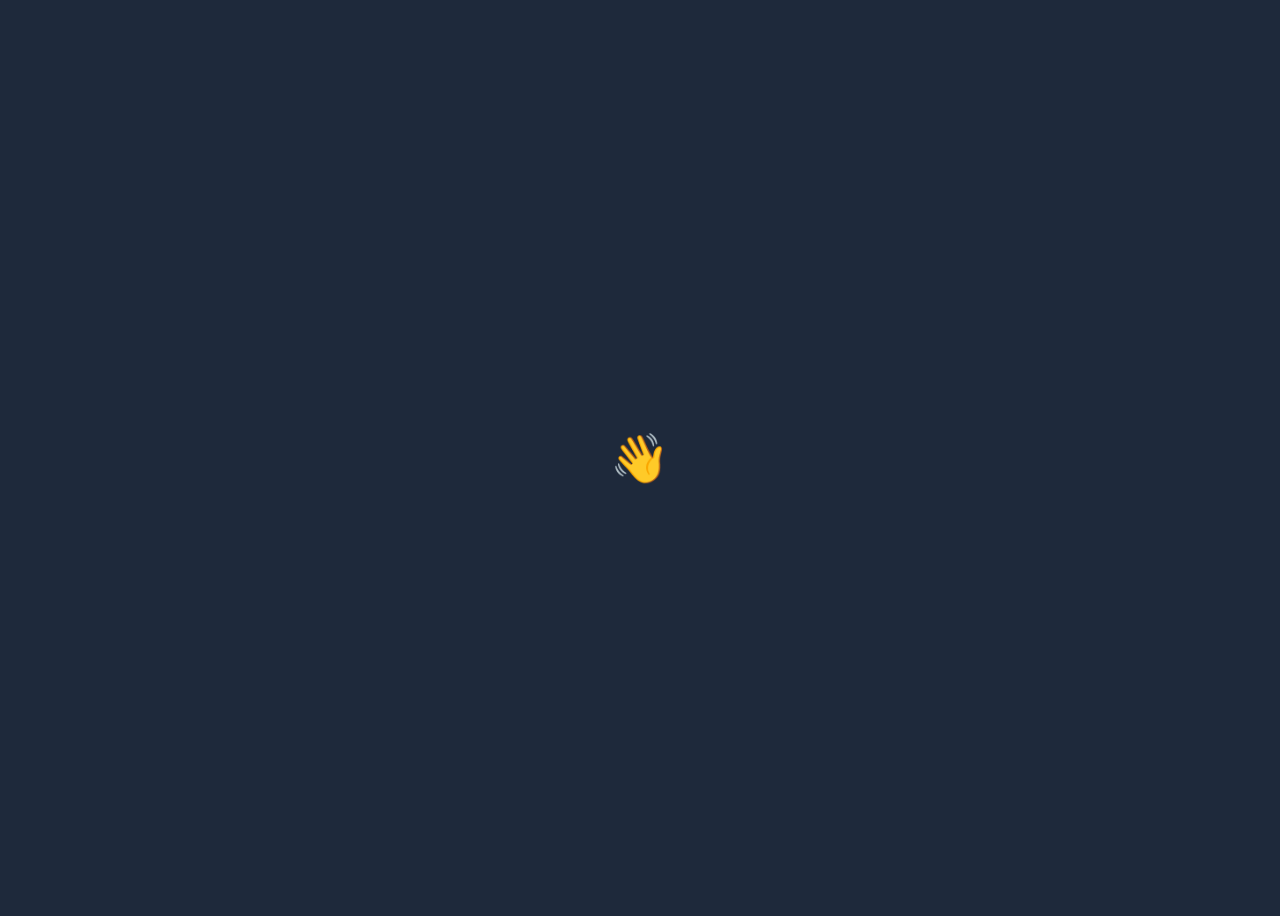
==== index.html @ 17567aab "replaced with emoji" ====
<!DOCTYPE html>
<html lang="en">
<head>
  <meta charset="UTF-8">
  <meta name="viewport" content="width=device-width, initial-scale=1.0">
  <title>👋</title>
  <style>
    body {
      background-color: #1e293b;
      display: flex;
      justify-content: center;
      align-items: center;
      height: 100vh;
      font-size: 3rem;
    }
  </style>
</head>
<body>
  <p>👋</p>
</body>
</html>
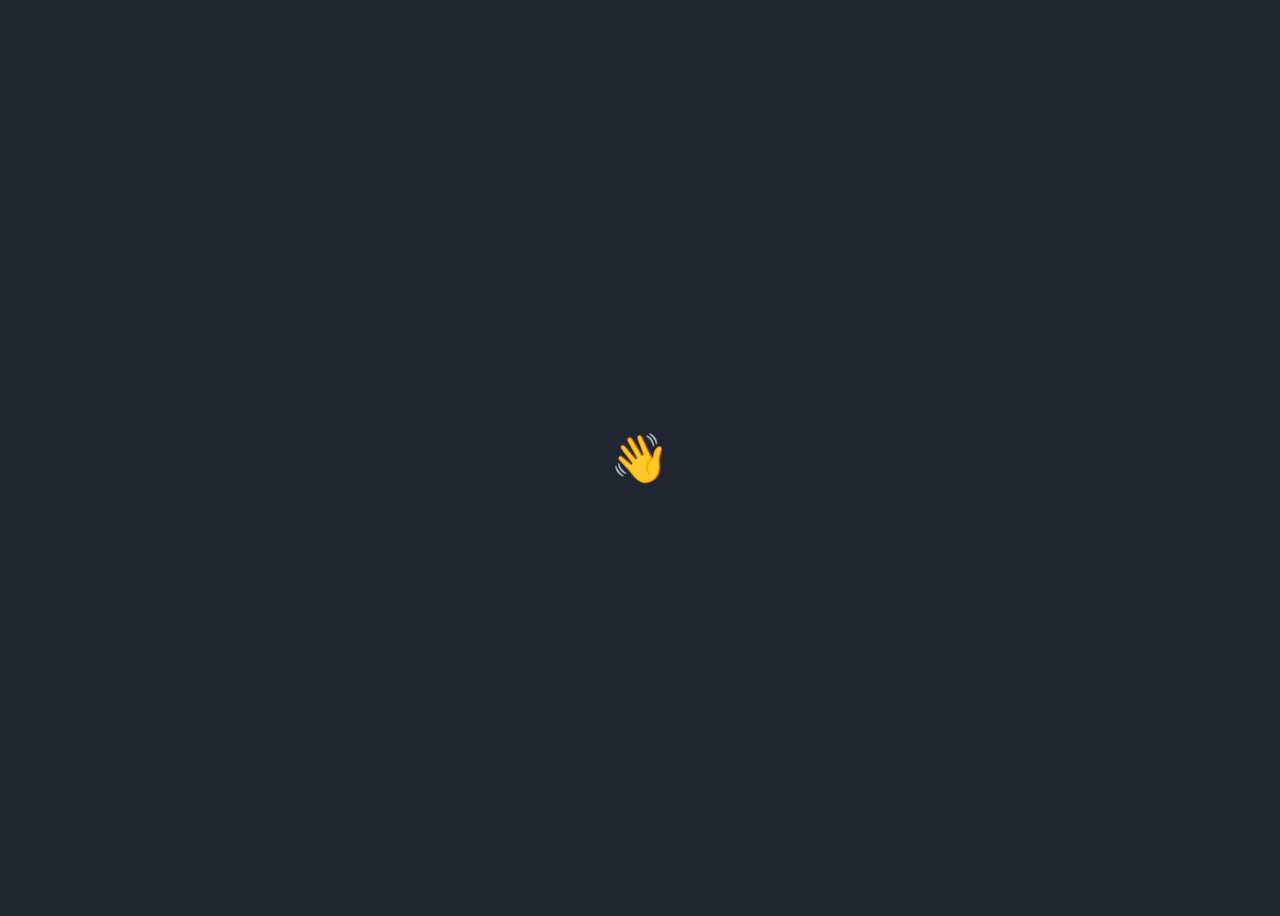
==== commit b84e21d8: "changed background" ====
--- a/index.html
+++ b/index.html
@@ -6,16 +6,34 @@
   <title>👋</title>
   <style>
     body {
-      background-color: #1e293b;
+      background-color: #202630;
       display: flex;
       justify-content: center;
       align-items: center;
       height: 100vh;
       font-size: 3rem;
+      overflow: hidden;
+    }
+    span.wave {
+      animation-name: wave-animation;
+      animation-duration: 2.5s;
+      animation-iteration-count: infinite;
+      transform-origin: 70% 70%;
+      display: inline-block;
+    }
+    
+    @keyframes wave-animation {
+        0% { transform: rotate(  0.0deg); }
+       10% { transform: rotate(-10.0deg); }
+       20% { transform: rotate( 12.0deg); }
+       30% { transform: rotate(-10.0deg); }
+       40% { transform: rotate(  9.0deg); }
+       50% { transform: rotate(  0.0deg); }
+      100% { transform: rotate(  0.0deg); }
     }
   </style>
 </head>
 <body>
-  <p>👋</p>
+  <p><span class="wave">👋</span></p>
 </body>
 </html>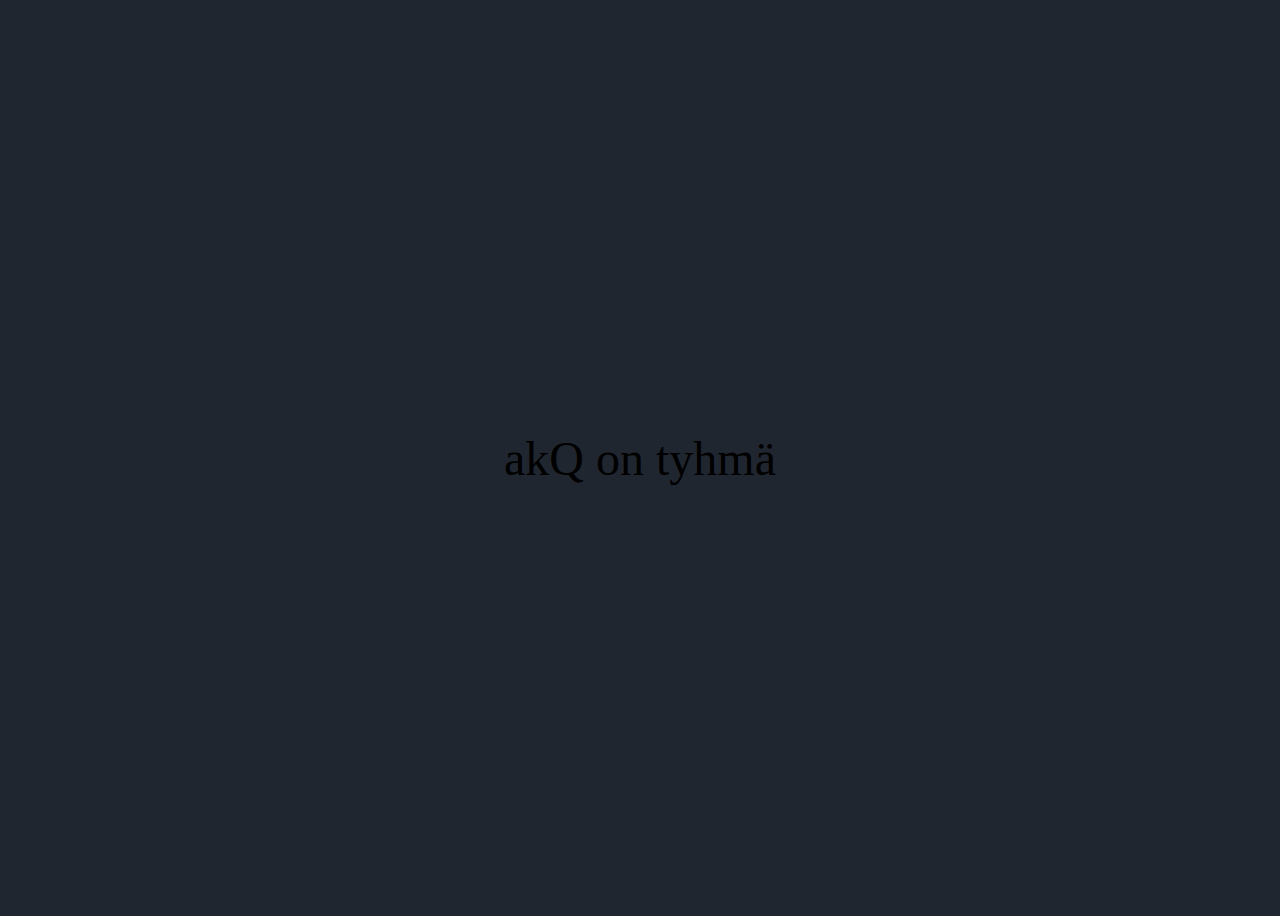
==== commit 0d3c0fde: "akq temp message" ====
--- a/index.html
+++ b/index.html
@@ -34,6 +34,6 @@
   </style>
 </head>
 <body>
-  <p><span class="wave">👋</span></p>
+  <p><span class="wave">akQ on tyhmä</span></p>
 </body>
 </html>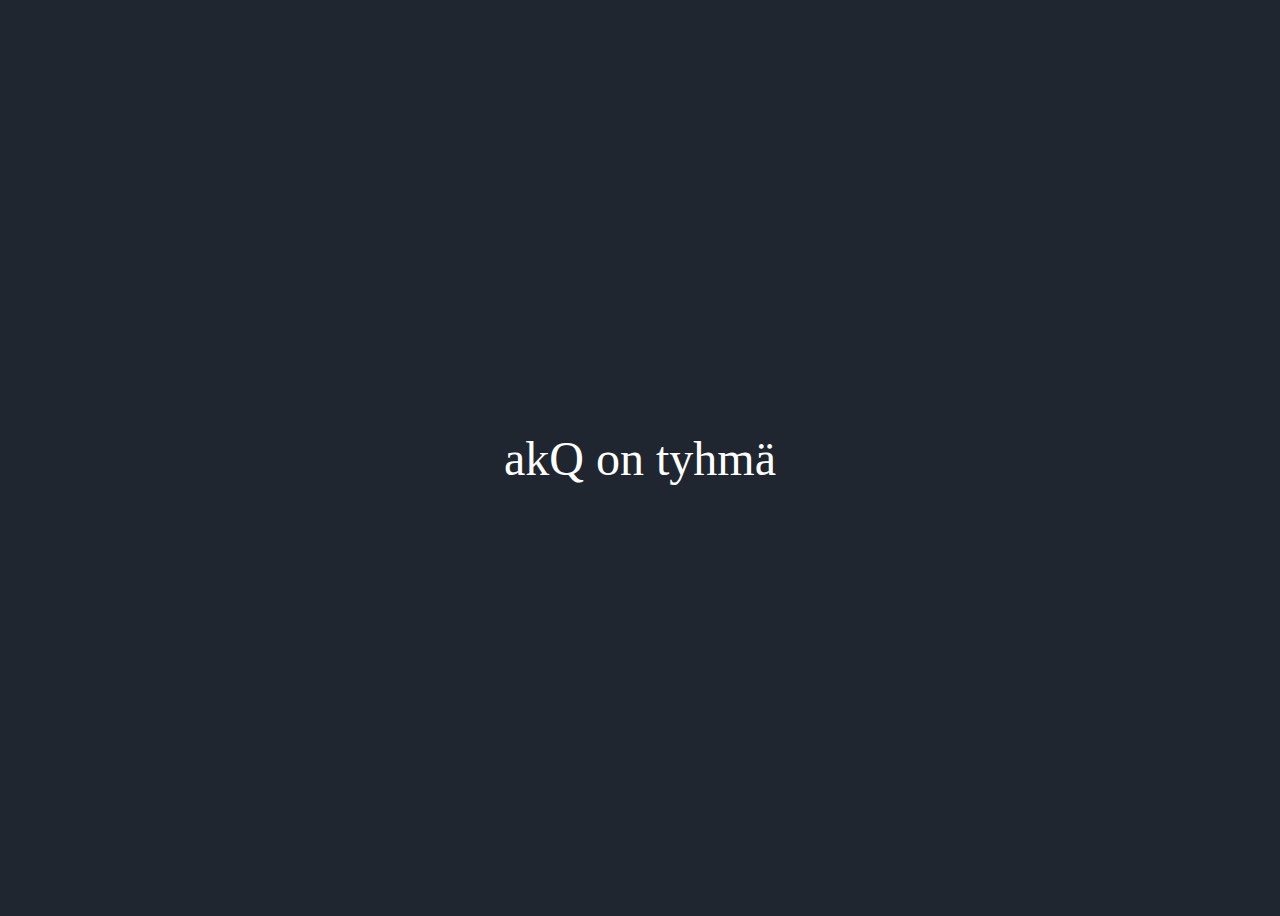
==== commit faf6cad8: "akq temp message" ====
--- a/index.html
+++ b/index.html
@@ -13,6 +13,7 @@
       height: 100vh;
       font-size: 3rem;
       overflow: hidden;
+      color: white;
     }
     span.wave {
       animation-name: wave-animation;
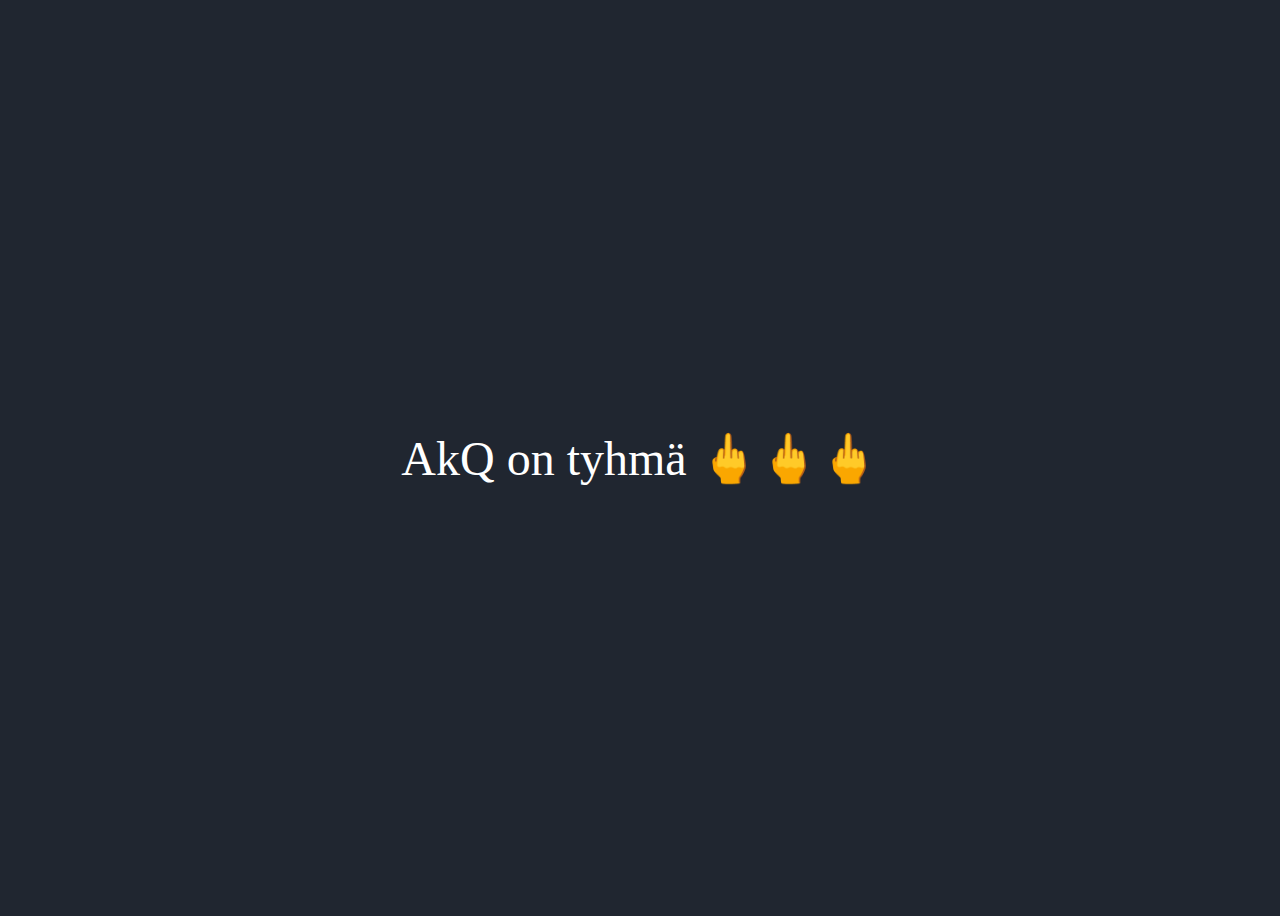
==== commit 68cc4d3c: "akq temp message" ====
--- a/index.html
+++ b/index.html
@@ -35,6 +35,6 @@
   </style>
 </head>
 <body>
-  <p><span class="wave">akQ on tyhmä</span></p>
+  <p>AkQ on tyhmä <span class="wave">🖕🖕🖕</span></p>
 </body>
 </html>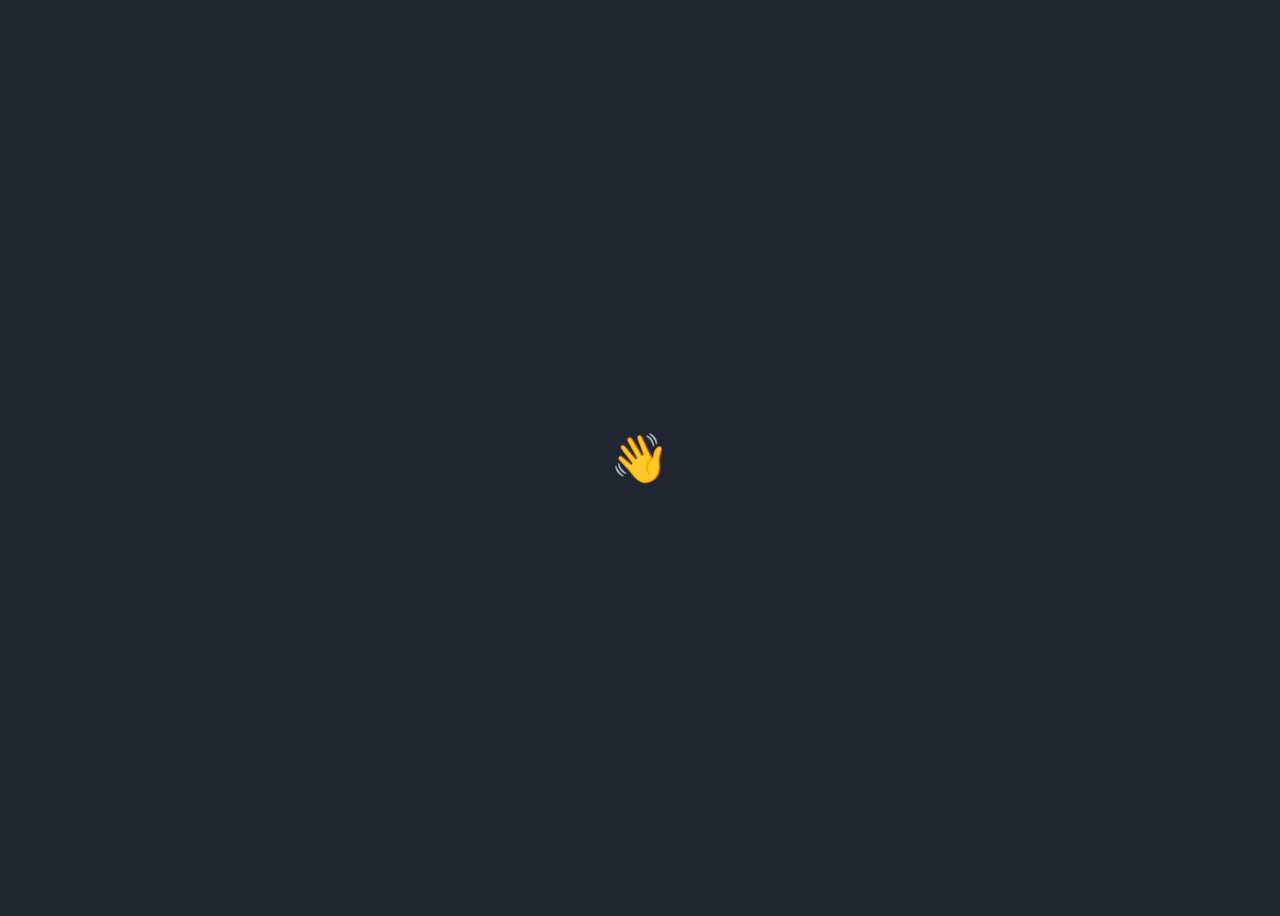
==== commit e78c54ae: "rereset to hand" ====
--- a/index.html
+++ b/index.html
@@ -13,7 +13,6 @@
       height: 100vh;
       font-size: 3rem;
       overflow: hidden;
-      color: white;
     }
     span.wave {
       animation-name: wave-animation;
@@ -35,6 +34,6 @@
   </style>
 </head>
 <body>
-  <p>AkQ on tyhmä <span class="wave">🖕🖕🖕</span></p>
+  <p><span class="wave">👋</span></p>
 </body>
 </html>